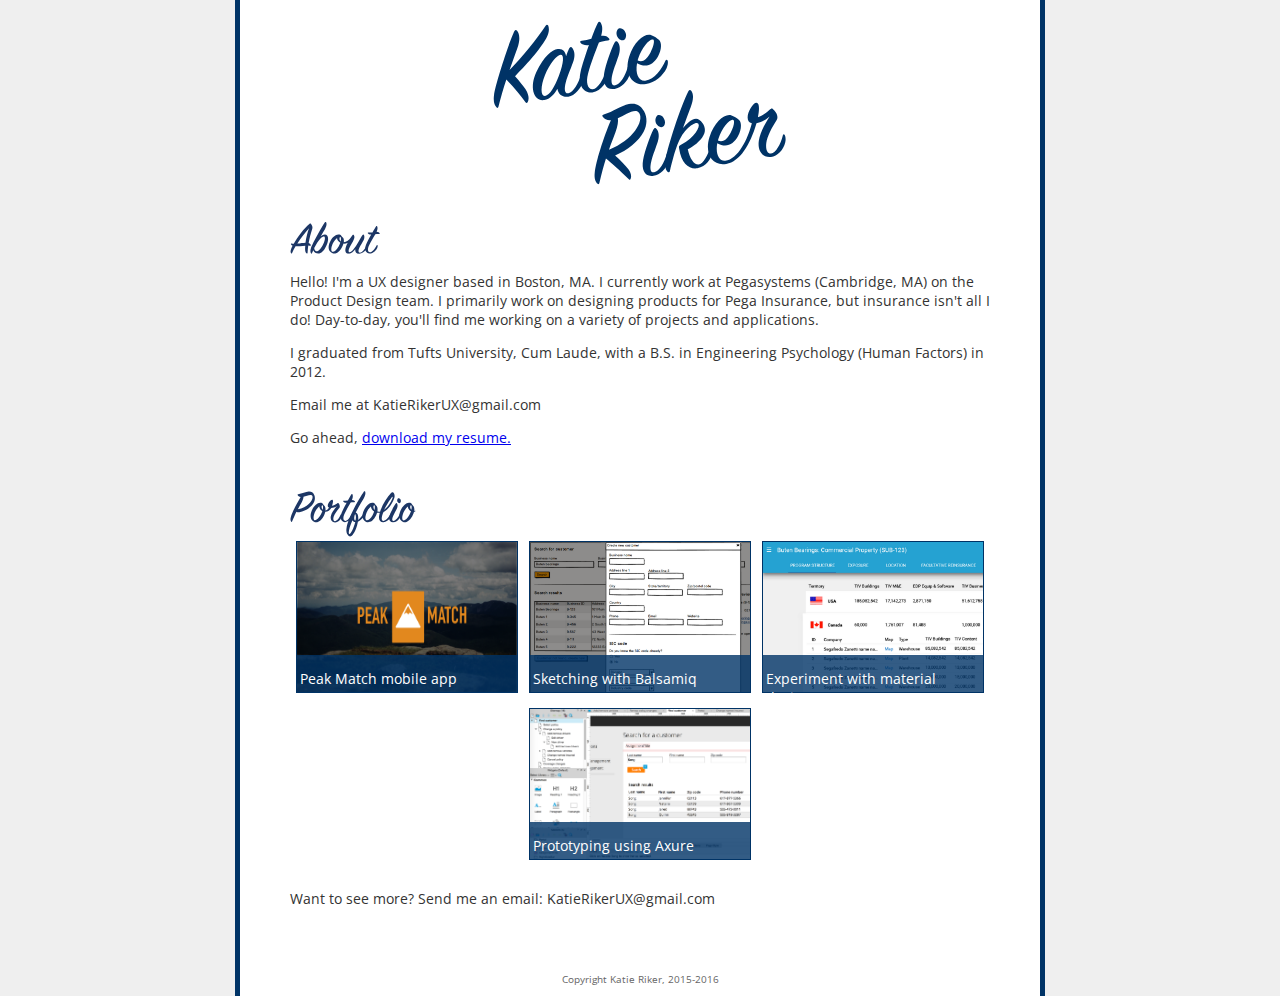
==== index.html @ 85ec6f46 "upload site" ====
<!DOCTYPE html>
<html>
    
    <head>
        <meta charset="utf-8">
        <meta http-equiv="X-UA-Compatible" content="IE=edge">
        <meta name="viewport" content="width=device-width, initial-scale=1.0">
        <title>Katie Riker</title>
        <meta name="description" content="Personal website for Katie Riker">
        <link rel="stylesheet" href="main.css">
        <link href='http://fonts.googleapis.com/css?family=Open+Sans:400,700' rel='stylesheet' type='text/css'>
    </head>
    
    <body>
        <div id="main">
            <div class="maincontent">
                <div class="title"><a href="index.html"><img id="namehead" alt="Katie Riker" src="name.svg" /> <h1 style="display:none;">Katie Riker</h1></a> </div>
                <div class="content">
                    <img id="abouthead" alt="About" src="about.svg" />
                    <p>Hello! I'm a UX designer based in Boston, MA. I currently work at Pegasystems (Cambridge, MA) on the Product Design team. I primarily work on designing products for Pega Insurance, but insurance isn't all I do! Day-to-day, you'll find me working on a variety of projects and applications.</p> <p>I graduated from Tufts University, Cum Laude, with a B.S. in Engineering Psychology (Human Factors) in 2012.</p><p> Email me at KatieRikerUX@gmail.com </p>
                    <p>Go ahead, <a href="KatieRikerResume.pdf">download my resume.</a></p>
                </div>
                <div class="content">
                    <img id="portfoliohead" alt="Portfolio" src="portfolio.svg" />
                    <div class="portfoliolinks">
                        <div class="portfolioitem">
                            <img class="portfolioimage" src="PeakMatch.png" />
                            <a href="PortfolioPeakMatch.html" alt="Peak Match App"><span class="portfoliolink"></span></a>
                            <div class="itemdesc"><p>Peak Match mobile app</p></div>
                        </div>
                        <div class="portfolioitem">
                            <img class="portfolioimage" src="IIF_Redesign.png" />
                            <a href="PortfolioBalsamic.html" alt="Sketching with Balsamiq"><span class="portfoliolink"></span></a>
                            <div class="itemdesc"><p>Sketching with Balsamiq</p></div>
                        </div>
                        <div class="portfolioitem">
                            <img class="portfolioimage" src="Material_Program_Review.png" />
                            <a href="PortfolioMaterial.html" alt="Experiment with material design"><span class="portfoliolink"></span></a>
                            <div class="itemdesc"><p>Experiment with material design</p></div>
                        </div>
                        <div class="portfolioitem">
                            <img class="portfolioimage" src="axure.png" />
                            <a href="PortfolioAxure.html" alt="Prototype using Axure"><span class="portfoliolink"></span></a>
                            <div class="itemdesc"><p>Prototyping using Axure</p></div>
                        </div>
                    </div>
                    <p>Want to see more? Send me an email: KatieRikerUX@gmail.com</p>
                </div>
            </div>
            <div id="footer">
                <p>Copyright Katie Riker, 2015-2016</p>
            </div>
        </div>
    </body>
---- main.css ----
html, body {
  margin: 0px;
  padding: 0px;
  border: 0px;
  height: 100%;
}

body {
    background-color: #efefef;
    font-family: 'Open Sans', sans-serif;
    font-size: 14px;
    color: #333;
    position: relative;
}

#main {
    background-color: #ffffff;
    max-width: 800px;
    overflow: auto;
    min-height: 100%;
    margin: auto;
    border-left: solid 5px #003366;
    border-right: solid 5px #003366;
    border-top: 0px;
    border-bottom: 0px;
}

.maincontent{
    text-align: left;
    margin: 0px 45px;
    padding: 10px 0px;
    height:100%;
}

.title {
    margin: auto;
    text-align:center;
}

.content {
    margin: 15px 5px;
    padding-bottom: 15px;
}

#namehead {
    max-height: 250px;
    max-width: 308px;
}

#abouthead {
    max-height: 48px;
    max-width: 90px;
}

#portfoliohead {
    max-height:48px;
    max-width:126px;
}

.portfoliolinks{
    height: 100%;
    display: flex;
    flex-wrap: wrap;
    flex-basis: auto;
}

.portfolioitem{
    margin: auto;
    margin-bottom: 15px;
    border: 1px solid #003366;
    width: 220px;
    height: 150px;
    position: relative;
}

.portfoliolink{
  position:absolute; 
  width:100%;
  height:100%;
  top:0;
  left: 0;
  z-index: 1;
 /* fixes overlap error in IE7/8, */
  background-image: url('empty.gif');
}

.portfolioimage {
    width: 220px;
    height: 150px;
}

.itemdesc{
    width:218px;
    height: 34px;
    background-color: rgba(0,51,102,0.8);
    color: #ffffff;
    padding-left:3px;
    padding-bottom:3px;
    position: absolute;
    bottom: 0;
}

#footer{
    font-size:10px;
    color: #666666;
    margin:auto;
    position: relative;
    bottom:0;
    text-align:center;
}

.mobile-msg {
    font-style: italic;
    display:none;
}

@media screen and (max-width: 750px) {
    .mobile-msg {
        display:block;
    }
}

.browse-links {
 text-align:center;   
}
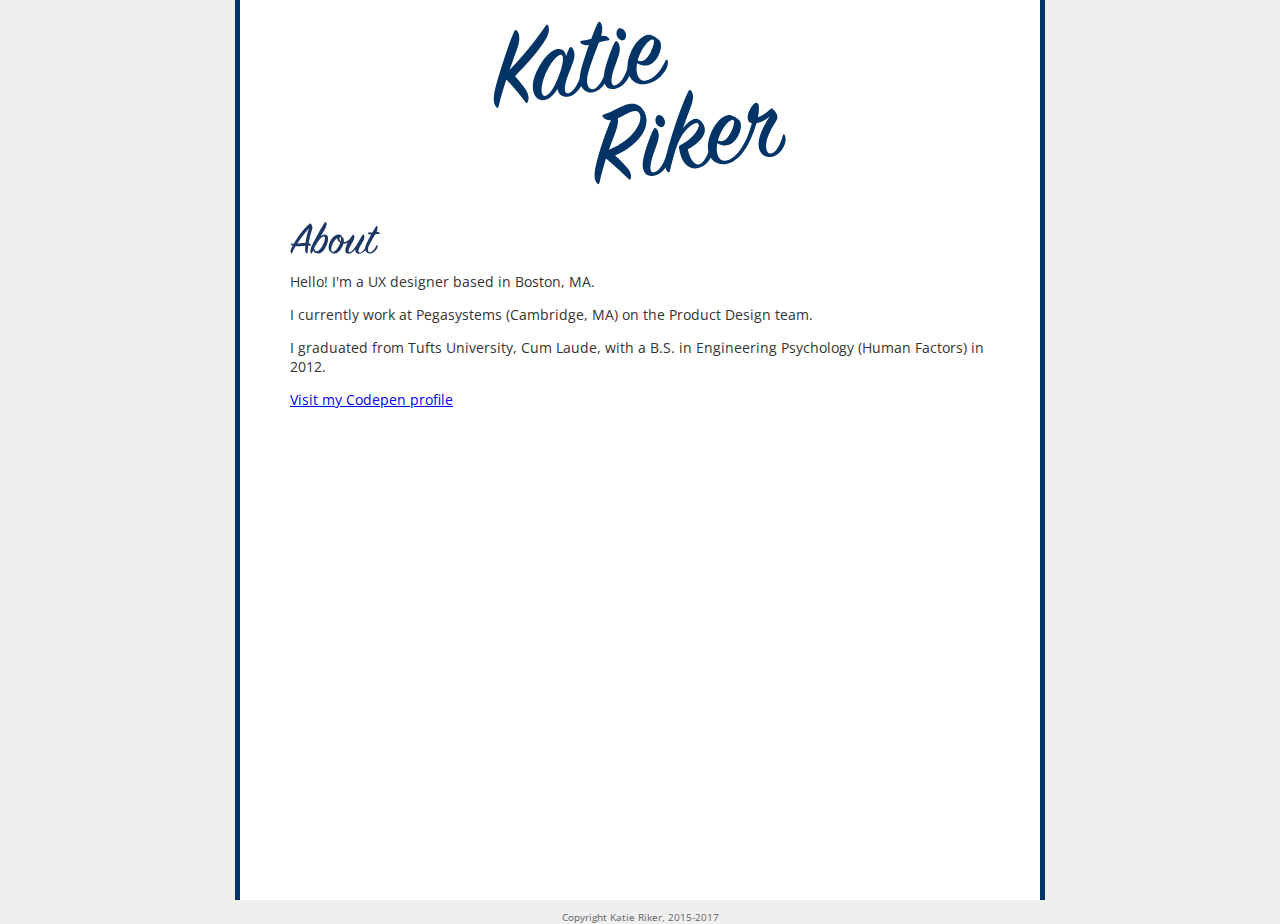
==== commit 2762be43: "Copyright and update home page" ====
--- a/index.html
+++ b/index.html
@@ -17,10 +17,13 @@
                 <div class="title"><a href="index.html"><img id="namehead" alt="Katie Riker" src="name.svg" /> <h1 style="display:none;">Katie Riker</h1></a> </div>
                 <div class="content">
                     <img id="abouthead" alt="About" src="about.svg" />
-                    <p>Hello! I'm a UX designer based in Boston, MA. I currently work at Pegasystems (Cambridge, MA) on the Product Design team. I primarily work on designing products for Pega Insurance, but insurance isn't all I do! Day-to-day, you'll find me working on a variety of projects and applications.</p> <p>I graduated from Tufts University, Cum Laude, with a B.S. in Engineering Psychology (Human Factors) in 2012.</p><p> Email me at KatieRikerUX@gmail.com </p>
-                    <p>Go ahead, <a href="KatieRikerResume.pdf">download my resume.</a></p>
+                    <p>Hello! I'm a UX designer based in Boston, MA.</p>
+                    <p>I currently work at Pegasystems (Cambridge, MA) on the Product Design team. </p> 
+                    <p>I graduated from Tufts University, Cum Laude, with a B.S. in Engineering Psychology (Human Factors) in 2012.</p>
+                    <p><a href="http://codepen.io/katierik/" alt="Codepen">Visit my Codepen profile</a></p><!--<p> Email me at KatieRikerUX@gmail.com </p>
+                    <p>Go ahead, <a href="KatieRikerResume.pdf">download my resume.</a></p>-->
                 </div>
-                <div class="content">
+                <!--<div class="content">
                     <img id="portfoliohead" alt="Portfolio" src="portfolio.svg" />
                     <div class="portfoliolinks">
                         <div class="portfolioitem">
@@ -44,11 +47,11 @@
                             <div class="itemdesc"><p>Prototyping using Axure</p></div>
                         </div>
                     </div>
-                    <p>Want to see more? Send me an email: KatieRikerUX@gmail.com</p>
+                    <p>Want to see more? Send me an email: KatieRikerUX@gmail.com</p>-->
                 </div>
             </div>
             <div id="footer">
-                <p>Copyright Katie Riker, 2015-2016</p>
+                <p>Copyright Katie Riker, 2015-2017</p>
             </div>
         </div>
     </body>